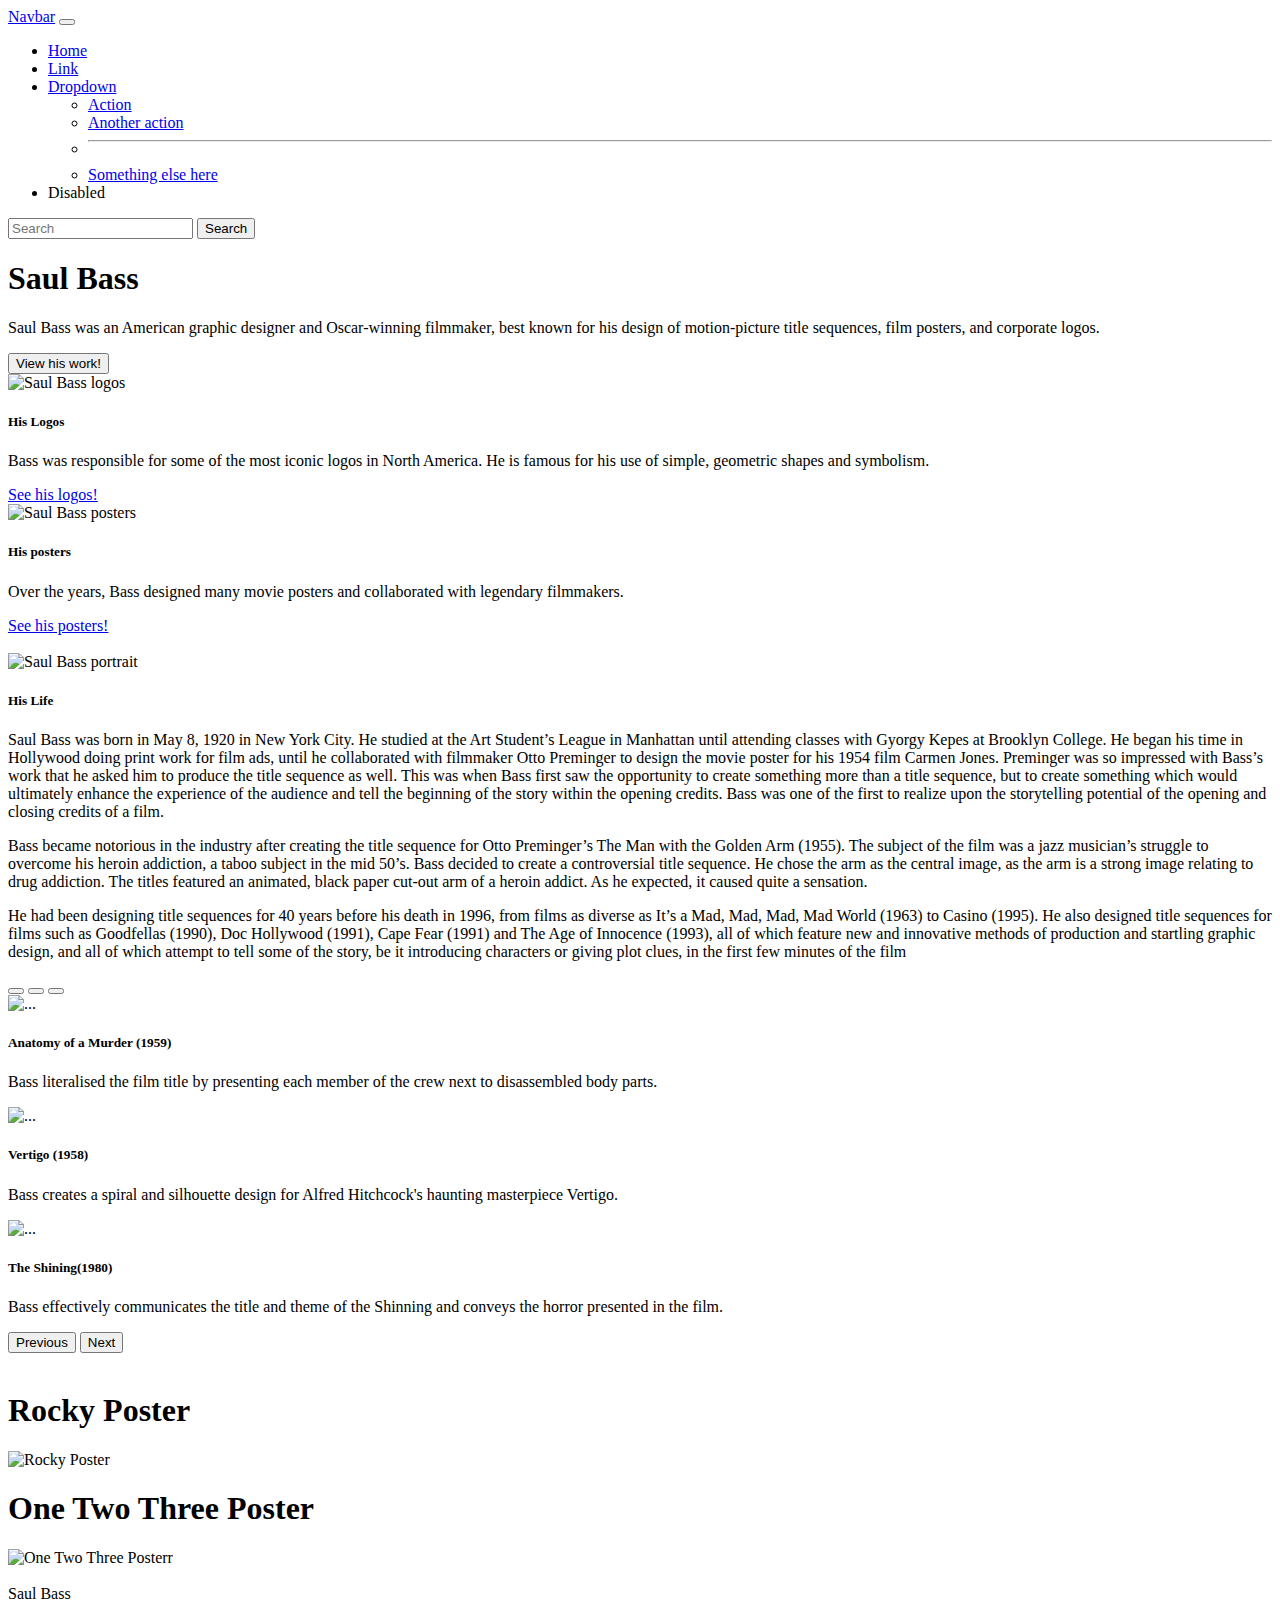
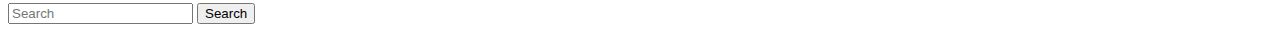
==== designer/index.html @ 992c814b "Add files via upload" ====
<!doctype html>
<html lang="en">
  <head>
    <meta charset="utf-8">
    <meta name="viewport" content="width=device-width, initial-scale=1">
    <title>Saul Bass Website</title>
      <link href="https://cdn.jsdelivr.net/npm/bootstrap@5.2.3/dist/css/bootstrap.min.css" rel="stylesheet" integrity="sha384-rbsA2VBKQhggwzxH7pPCaAqO46MgnOM80zW1RWuH61DGLwZJEdK2Kadq2F9CUG65" crossorigin="anonymous">
      <link href="styles.css" rel="stylesheet" type="text/css">
  </head>
  <body>
      <nav class="navbar navbar-expand-lg bg-light">
  <div class="container-fluid">
    <a class="navbar-brand" href="#">Navbar</a>
    <button class="navbar-toggler" type="button" data-bs-toggle="collapse" data-bs-target="#navbarSupportedContent" aria-controls="navbarSupportedContent" aria-expanded="false" aria-label="Toggle navigation">
      <span class="navbar-toggler-icon"></span>
    </button>
    <div class="collapse navbar-collapse" id="navbarSupportedContent">
      <ul class="navbar-nav me-auto mb-2 mb-lg-0">
        <li class="nav-item">
          <a class="nav-link active" aria-current="page" href="#">Home</a>
        </li>
        <li class="nav-item">
          <a class="nav-link" href="#">Link</a>
        </li>
        <li class="nav-item dropdown">
          <a class="nav-link dropdown-toggle" href="#" role="button" data-bs-toggle="dropdown" aria-expanded="false">
            Dropdown
          </a>
          <ul class="dropdown-menu">
            <li><a class="dropdown-item" href="#">Action</a></li>
            <li><a class="dropdown-item" href="#">Another action</a></li>
            <li><hr class="dropdown-divider"></li>
            <li><a class="dropdown-item" href="#">Something else here</a></li>
          </ul>
        </li>
        <li class="nav-item">
          <a class="nav-link disabled">Disabled</a>
        </li>
      </ul>
      <form class="d-flex" role="search">
        <input class="form-control me-2" type="search" placeholder="Search" aria-label="Search">
        <button class="btn btn-outline-success" type="submit">Search</button>
      </form>
    </div>
  </div>
</nav>
      <div class="py-4">
          <div class="p-5 mb-4 bg-light rounded-3 opener">
      <div class="container-fluid py-5">
          <div class="container col-md-8 bg-light">
        <h1 class="display-5 fw-bold bg-light">Saul Bass</h1>
        <p class="fs-4 bg-light">Saul Bass was an American graphic designer and Oscar-winning filmmaker, best known for his design of motion-picture title sequences, film posters, and corporate logos.</p>
        <button class="btn btn-primary btn-lg" type="button">View his work!</button>
          </div>
          </div>
    </div>
    <div class="container">
          <div class="row">
              <div class="col">              
                  <div class="card">
                  <img src="img/logos.png" class="card-img-top" alt="Saul Bass logos">
                      <div class="card-body">
                        <h5 class="card-title">His Logos</h5>
                        <p class="card-text"> Bass was responsible for some of the most iconic logos in North America. He is famous for his use of simple, geometric shapes and symbolism.</p>
                        <a href="#" class="btn btn-primary">See his logos!</a>
                      </div>
                    </div>
                  
                  </div>
              <div class="col">        
            <div class="card">
                  <img src="img/posters.webp" class="card-img-top" alt="Saul Bass posters">
                      <div class="card-body">
                        <h5 class="card-title">His posters</h5>
                        <p class="card-text"> Over the years, Bass designed many movie posters and collaborated with legendary filmmakers.</p>
                        <a href="#" class="btn btn-primary">See his posters!</a>
                      </div>
                    </div>           
        </div>
          </div>
        </div>
          <br>
    <div class="container">
        <div class="card mb-3">
  <div class="row g-0">
    <div class="col-md-4">
      <img src="img/portrait.jpeg" class="img-fluid rounded-start" alt="Saul Bass portrait">
    </div>
    <div class="col-md-8">
      <div class="card-body">
        <h5 class="card-title">His Life</h5>
        <p class="card-text">Saul Bass was born in May 8, 1920 in New York City. He studied at the Art Student’s League in Manhattan until attending classes with Gyorgy Kepes at Brooklyn College. He began his time in Hollywood doing print work for film ads, until he collaborated with filmmaker Otto Preminger to design the movie poster for his 1954 film Carmen Jones. Preminger was so impressed with Bass’s work that he asked him to produce the title sequence as well. This was when Bass first saw the opportunity to create something more than a title sequence, but to create something which would ultimately enhance the experience of the audience and tell the beginning of the story within the opening credits. Bass was one of the first to realize upon the storytelling potential of the opening and closing credits of a film.</p>
<p class="card-text">
Bass became notorious in the industry after creating the title sequence for Otto Preminger’s The Man with the Golden Arm (1955). The subject of the film was a jazz musician’s struggle to overcome his heroin addiction, a taboo subject in the mid 50’s. Bass decided to create a controversial title sequence. He chose the arm as the central image, as the arm is a strong image relating to drug addiction. The titles featured an animated, black paper cut-out arm of a heroin addict. As he expected, it caused quite a sensation.</p>
<p class="card-text">
He had been designing title sequences for 40 years before his death in 1996, from films as diverse as It’s a Mad, Mad, Mad, Mad World (1963) to Casino (1995). He also designed title sequences for films such as Goodfellas (1990), Doc Hollywood (1991), Cape Fear (1991) and The Age of Innocence (1993), all of which feature new and innovative methods of production and startling graphic design, and all of which attempt to tell some of the story, be it introducing characters or giving plot clues, in the first few minutes of the film</p>
      </div>
    </div>
  </div>
</div>
          </div>
    <div class="container">
        <div id="carouselExampleCaptions" class="carousel slide" data-bs-ride="false">
  <div class="carousel-indicators">
    <button type="button" data-bs-target="#carouselExampleCaptions" data-bs-slide-to="0" class="active" aria-current="true" aria-label="Slide 1"></button>
    <button type="button" data-bs-target="#carouselExampleCaptions" data-bs-slide-to="1" aria-label="Slide 2"></button>
    <button type="button" data-bs-target="#carouselExampleCaptions" data-bs-slide-to="2" aria-label="Slide 3"></button>
  </div>
  <div class="carousel-inner">
    <div class="carousel-item active">
      <img src="img/anatomy.jpg" class="d-block w-100" alt="...">
      <div class="carousel-caption d-none d-md-block">
        <h5>Anatomy of a Murder (1959)</h5>
        <p>Bass literalised the film title by presenting each member of the crew next to disassembled body parts. </p>
      </div>
    </div>
    <div class="carousel-item">
      <img src="img/vertigo.jpg" class="d-block w-100" alt="...">
      <div class="carousel-caption d-none d-md-block">
        <h5>Vertigo (1958)</h5>
        <p>Bass creates a spiral and silhouette design for Alfred Hitchcock's haunting masterpiece Vertigo.</p>
      </div>
    </div>
    <div class="carousel-item">
      <img src="img/shine.jpg" class="d-block w-100" alt="...">
      <div class="carousel-caption d-none d-md-block">
        <h5>The Shining(1980)</h5>
        <p>Bass effectively communicates the title and theme of the Shinning and conveys the horror presented in the film.</p>
      </div>
    </div>
  </div>
  <button class="carousel-control-prev" type="button" data-bs-target="#carouselExampleCaptions" data-bs-slide="prev">
    <span class="carousel-control-prev-icon" aria-hidden="true"></span>
    <span class="visually-hidden">Previous</span>
  </button>
  <button class="carousel-control-next" type="button" data-bs-target="#carouselExampleCaptions" data-bs-slide="next">
    <span class="carousel-control-next-icon" aria-hidden="true"></span>
    <span class="visually-hidden">Next</span>
  </button>
</div>
        <br>
        <div>
            <h1> Rocky Poster </h1>
                  <img src="img/rocky.jpeg" class="img-fluid" alt="Rocky Poster">
<br>
                        <h1> One Two Three Poster </h1>
                  <img src="img/onetwothree.jpg" class="img-fluid" alt="One Two Three Posterr">
        </div>
          </div>
          <br>
    <div class="bg-dark py-4">
        <div class="row">
             <div class="col text-light">
            Saul Bass
            </div> 
            <div class="col">
                     <form class="d-flex" role="search">
        <input class="form-control me-2" type="search" placeholder="Search" aria-label="Search">
        <button class="btn btn-outline-success" type="submit">Search</button>
      </form> 
            </div>
        </div>
          </div>
<!--
    <h1>Movie Posters</h1>
      <div class="container">
          <div class="row">
              <div class="col-sm align-self-start text-primary">One of three columns</div>
              <div class="col-sm align-self-center">One of three columns</div>
              <div class="col-sm align-self-end">One of three columns</div>
          </div>
      </div>
-->
      </div>
      <script src="https://cdn.jsdelivr.net/npm/bootstrap@5.2.3/dist/js/bootstrap.bundle.min.js" integrity="sha384-kenU1KFdBIe4zVF0s0G1M5b4hcpxyD9F7jL+jjXkk+Q2h455rYXK/7HAuoJl+0I4" crossorigin="anonymous"></script>
      <script src="https://cdn.jsdelivr.net/npm/@popperjs/core@2.11.6/dist/umd/popper.min.js" integrity="sha384-oBqDVmMz9ATKxIep9tiCxS/Z9fNfEXiDAYTujMAeBAsjFuCZSmKbSSUnQlmh/jp3" crossorigin="anonymous"></script>
<script src="https://cdn.jsdelivr.net/npm/bootstrap@5.2.3/dist/js/bootstrap.min.js" integrity="sha384-cuYeSxntonz0PPNlHhBs68uyIAVpIIOZZ5JqeqvYYIcEL727kskC66kF92t6Xl2V" crossorigin="anonymous"></script>
          
  </body>
</html>
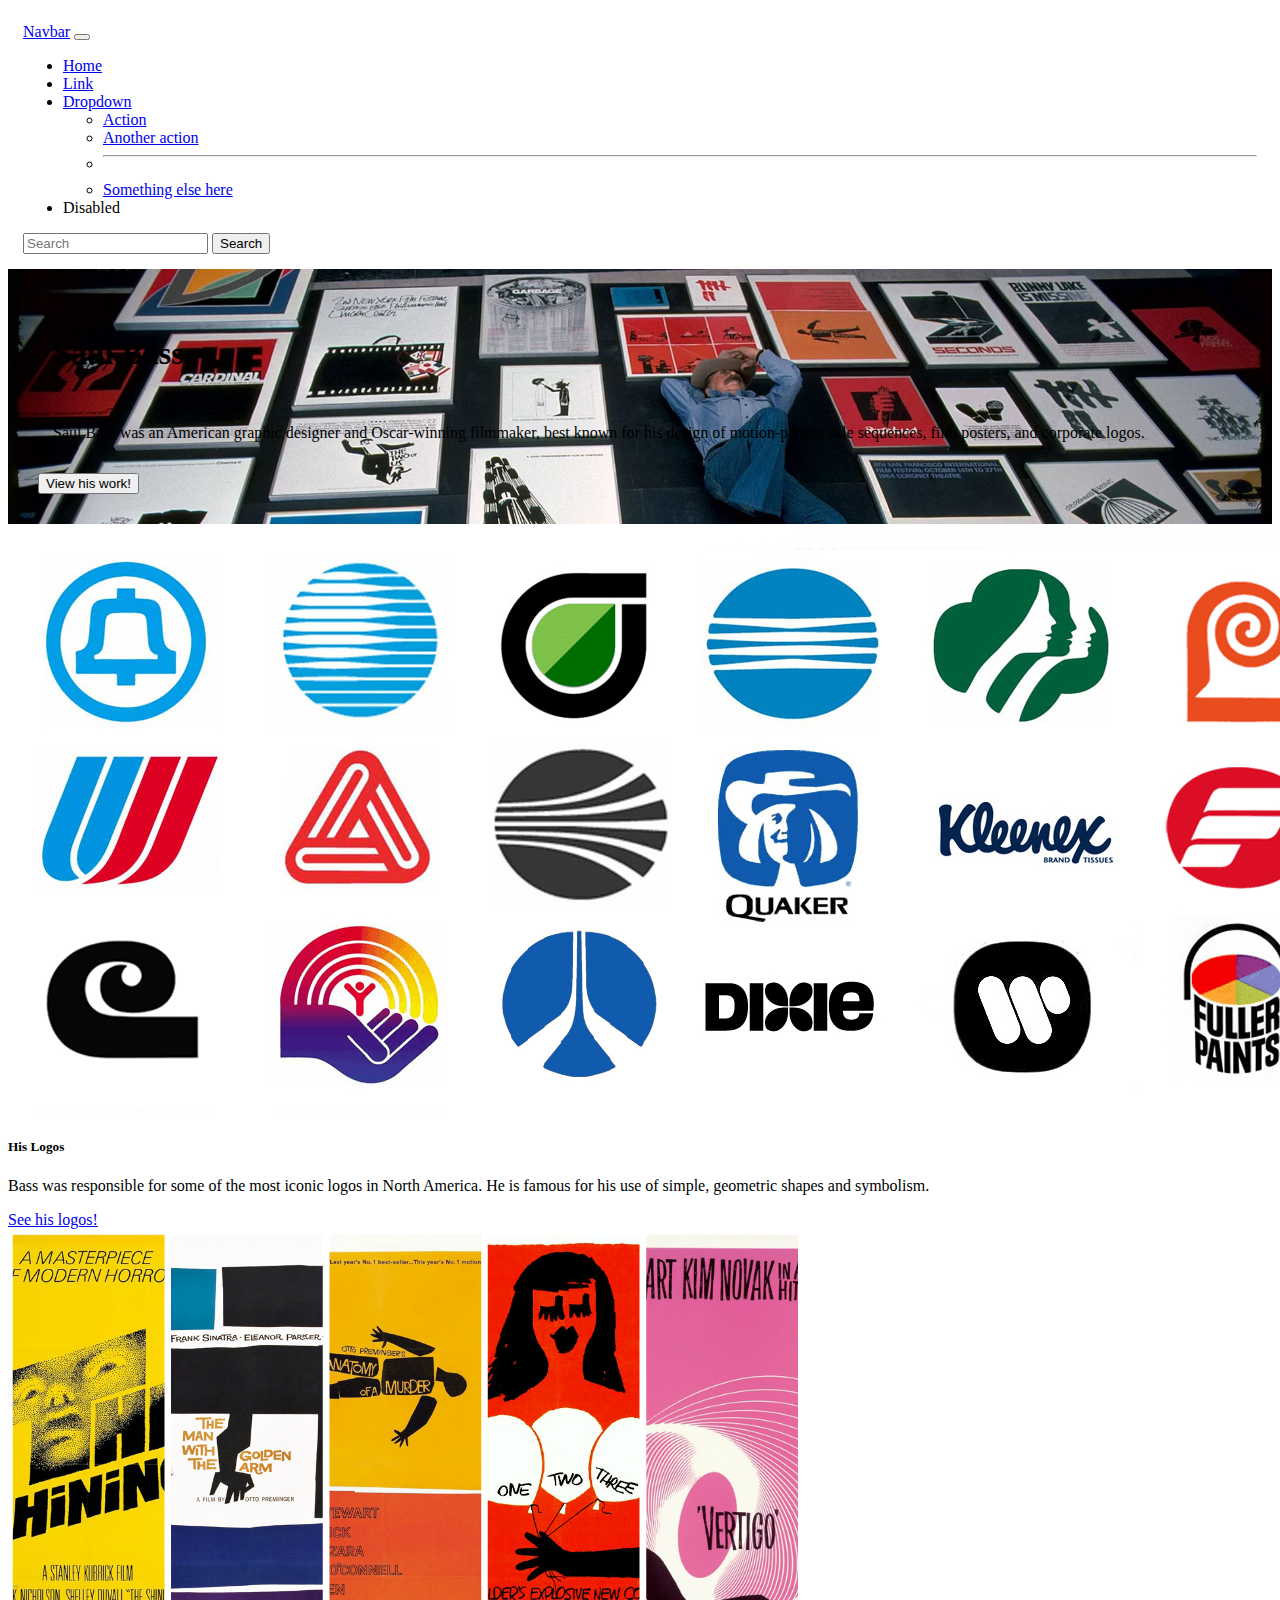
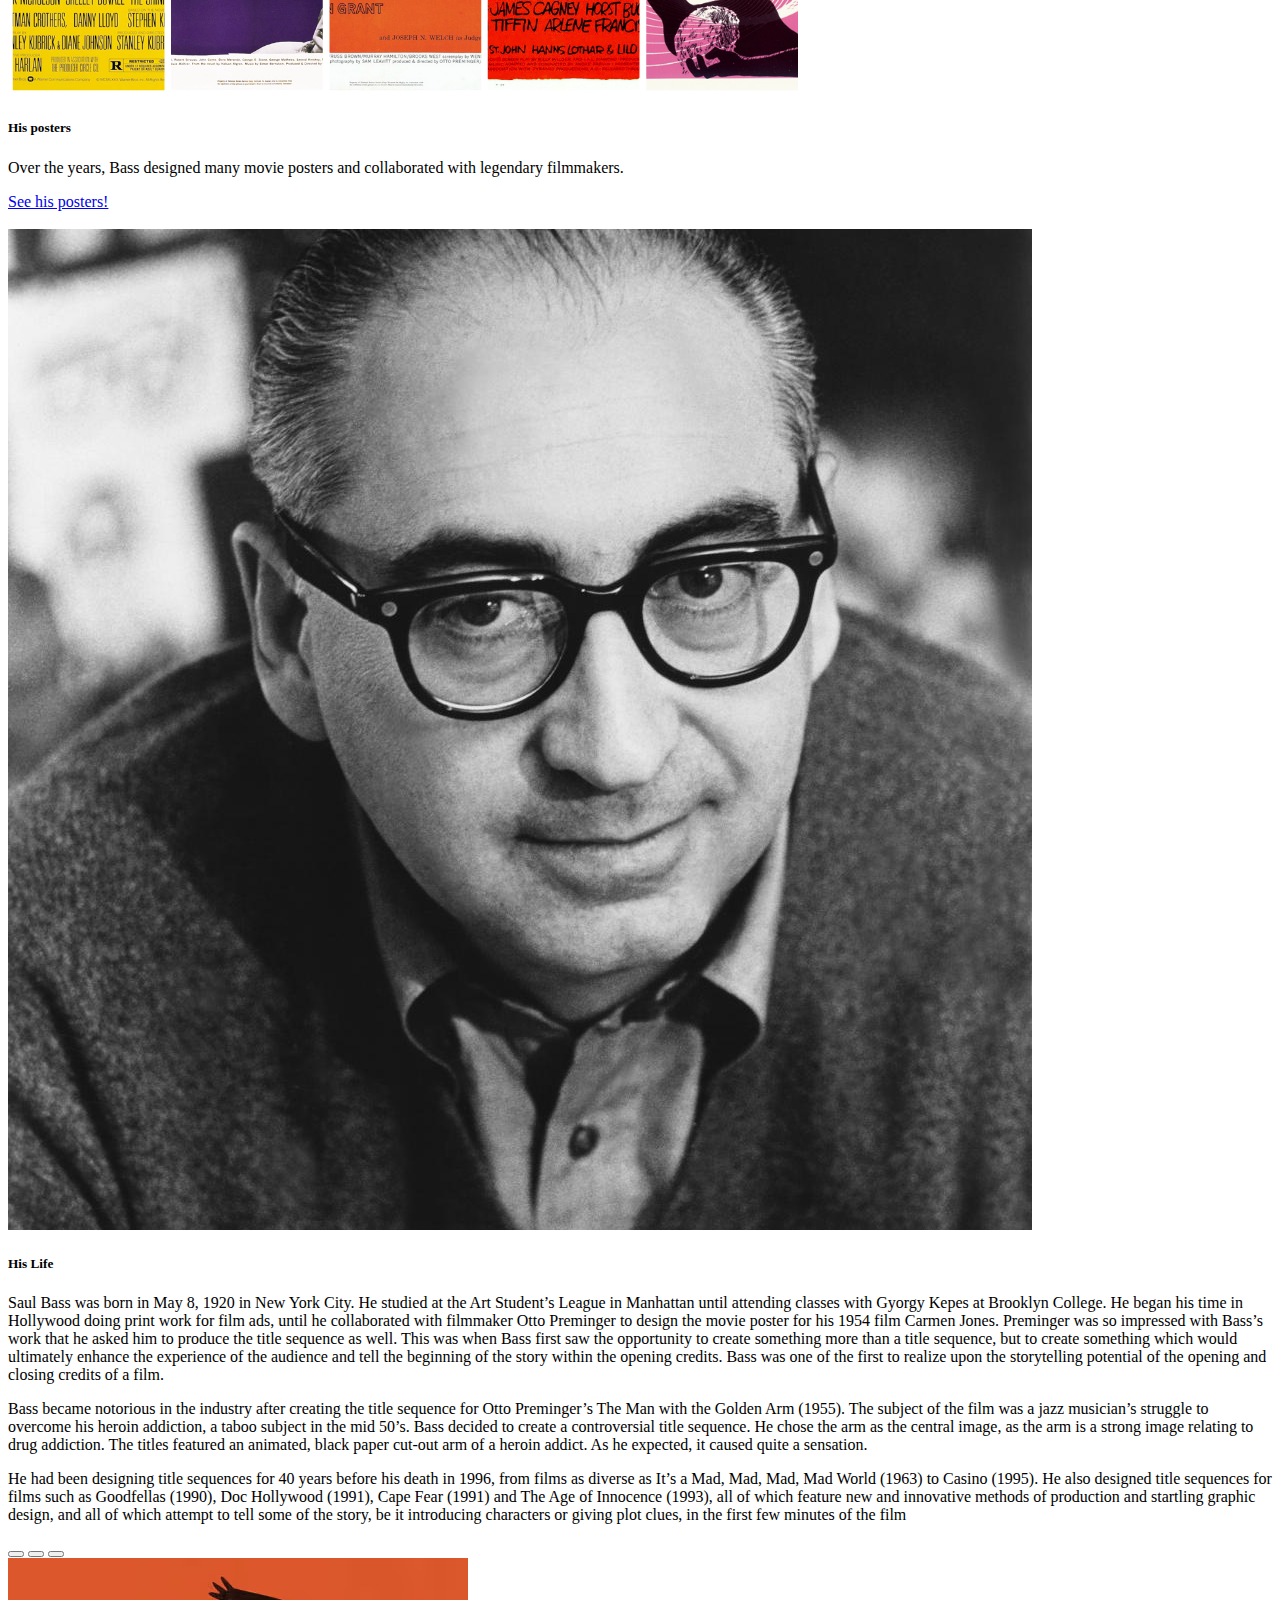
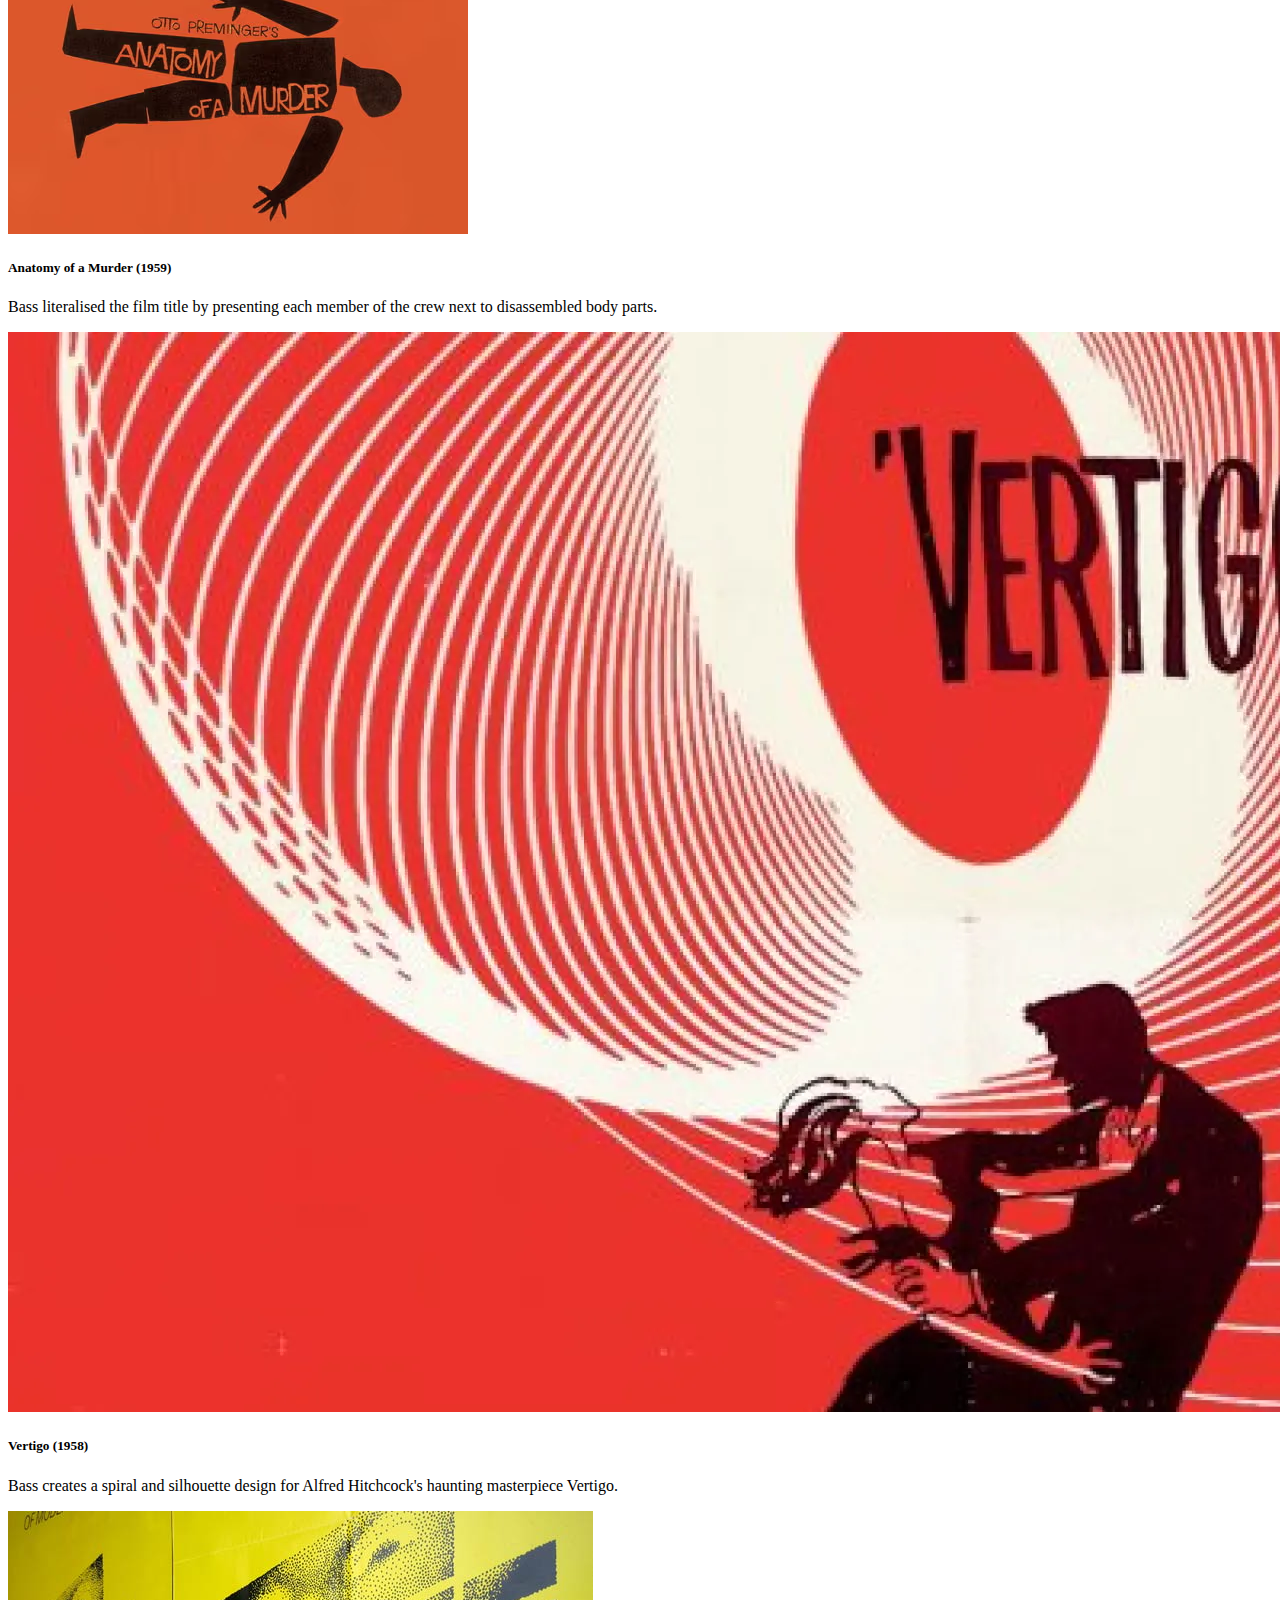
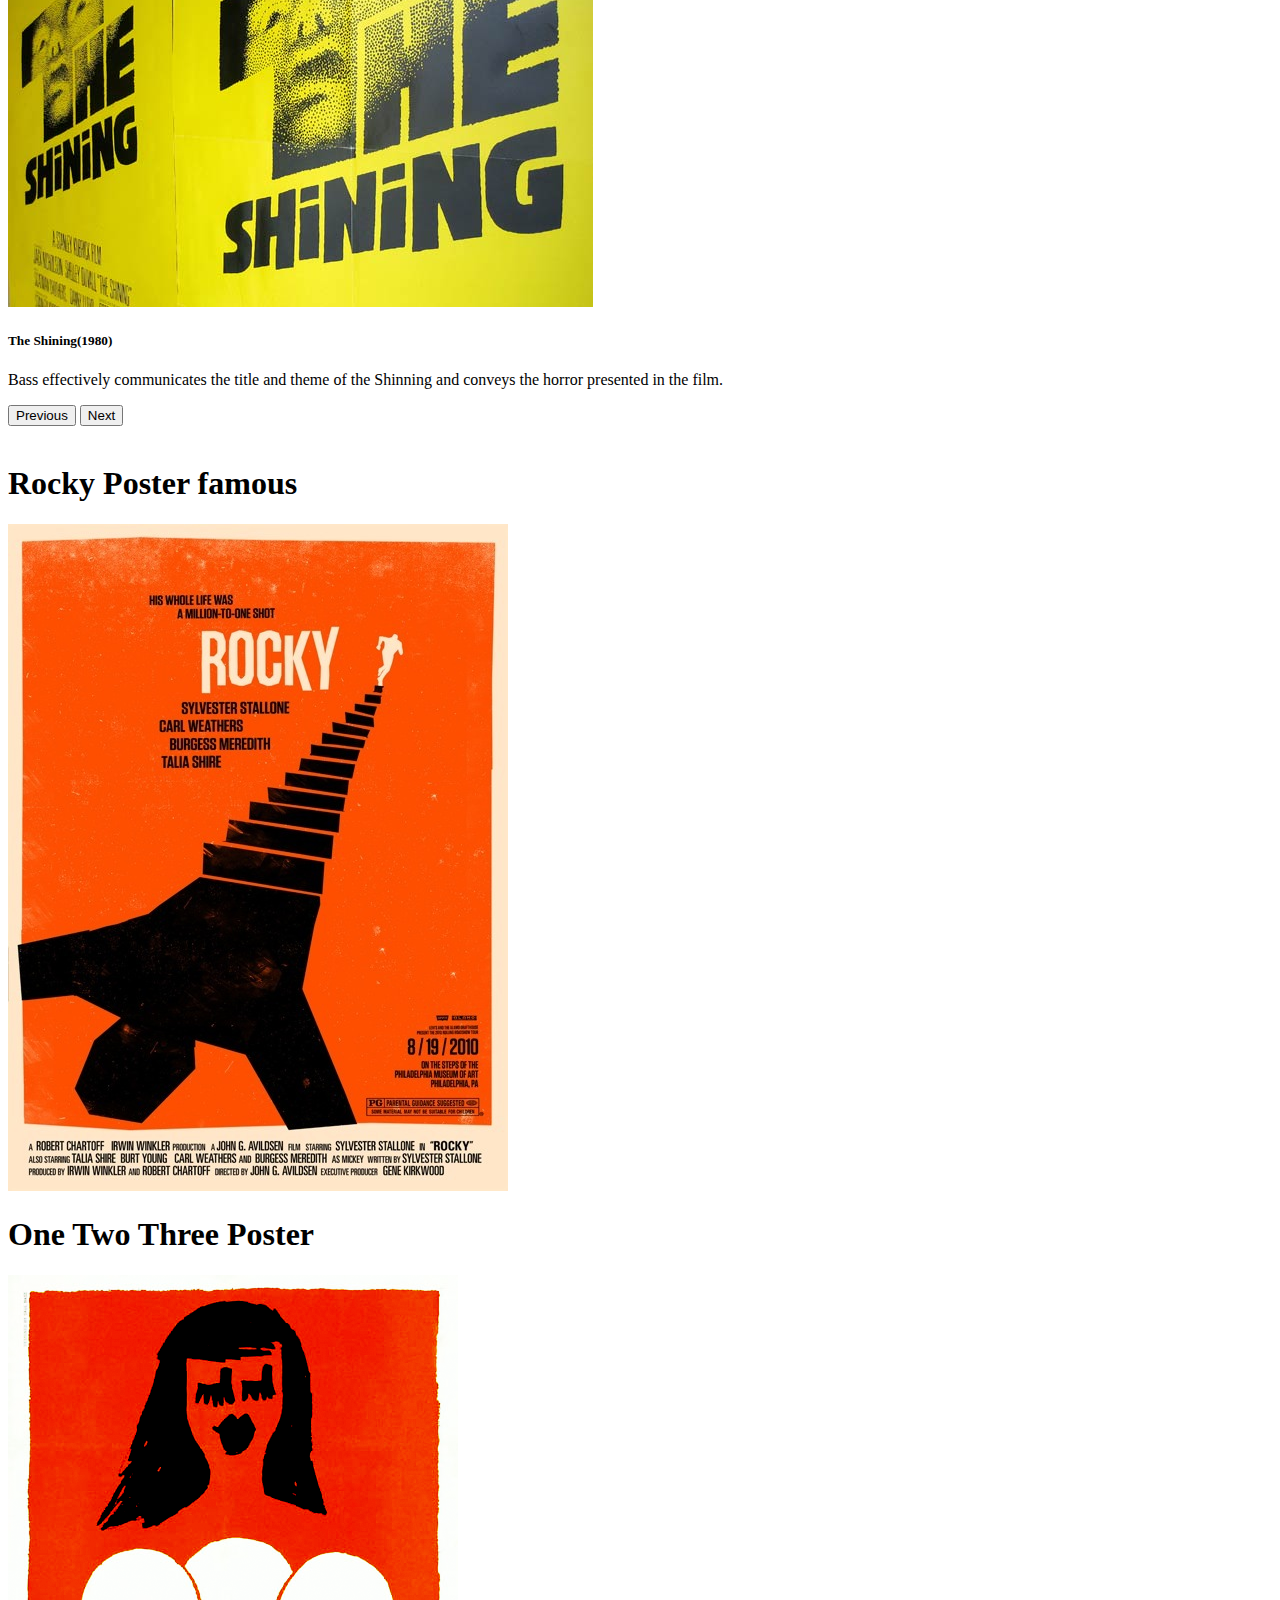
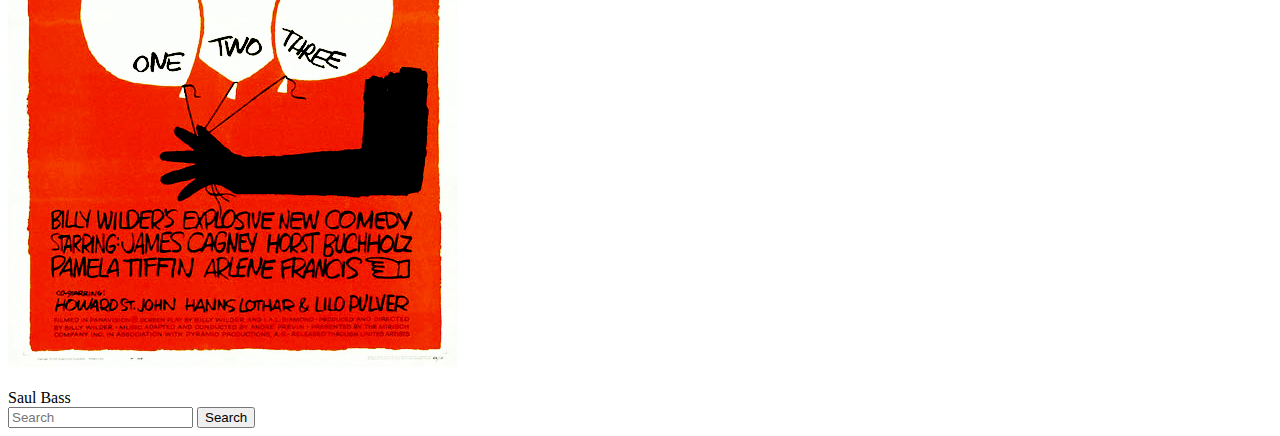
==== commit c783b239: "Update index.html" ====
--- a/designer/index.html
+++ b/designer/index.html
@@ -140,7 +140,7 @@
 </div>
         <br>
         <div>
-            <h1> Rocky Poster </h1>
+            <h1>Rocky Poster <span class="badge bg-secondary">famous</span></h1>
                   <img src="img/rocky.jpeg" class="img-fluid" alt="Rocky Poster">
 <br>
                         <h1> One Two Three Poster </h1>
@@ -177,4 +177,4 @@
 <script src="https://cdn.jsdelivr.net/npm/bootstrap@5.2.3/dist/js/bootstrap.min.js" integrity="sha384-cuYeSxntonz0PPNlHhBs68uyIAVpIIOZZ5JqeqvYYIcEL727kskC66kF92t6Xl2V" crossorigin="anonymous"></script>
           
   </body>
-</html>+</html>
--- a/designer/styles.css
+++ b/designer/styles.css
@@ -0,0 +1,8 @@
+.opener{
+    background-image: url(img/opener.jpeg);
+    background-size:cover;
+}
+
+.bg-light {
+    padding: 15px;
+}
